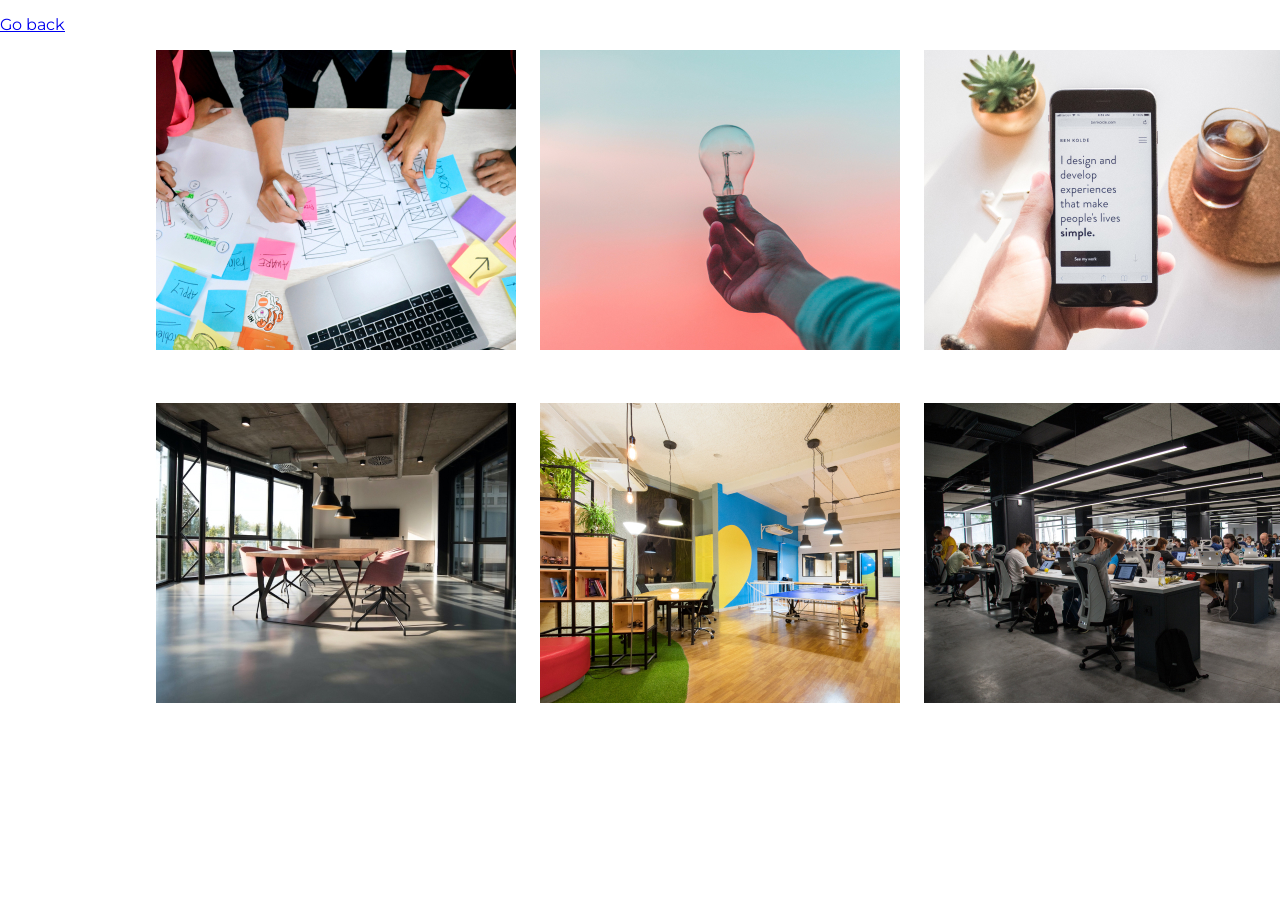
==== task-2.html @ 16f94108 "added changes" ====
<!DOCTYPE html>
<html lang="en">

<head>
    <meta charset="UTF-8" />
    <meta http-equiv="X-UA-Compatible" content="IE=edge" />
    <meta name="viewport" content="width=device-width, initial-scale=1.0" />
    <title>Task 2</title>
    <link rel="stylesheet" href="https://cdnjs.cloudflare.com/ajax/libs/modern-normalize/3.0.1/modern-normalize.min.css"
        integrity="sha512-q6WgHqiHlKyOqslT/lgBgodhd03Wp4BEqKeW6nNtlOY4quzyG3VoQKFrieaCeSnuVseNKRGpGeDU3qPmabCANg=="
        crossorigin="anonymous" referrerpolicy="no-referrer" />

    <link rel="preconnect" href="https://fonts.googleapis.com" />
    <link rel="preconnect" href="https://fonts.gstatic.com" crossorigin />
    <link href="https://fonts.googleapis.com/css2?family=Montserrat&display=swap" rel="stylesheet" />
    <link rel="stylesheet" href="./css/task-2.css" />
</head>

<body>
    <p><a href="./index.html">Go back</a></p>
    <div class="container">
        <ul class="gallery">
            <li class="list-img">
                <img src="./images/img-1.jpg" alt="" width: 360px; height: 300px; />
            </li>
            <li class="list-img">
                <img src="./images/img-2.jpg" alt="" width: 360px; height: 300px; />
            </li>
            <li class="list-img">
                <img src="./images/img-3.jpg" alt="" width: 360px; height: 300px; />
            </li>
            <l class="list-img">
                <img src="./images/img-4.jpg" alt="" width: 360px; height: 300px; />
            </l>
            <li class="list-img">
                <img src="./images/img-5.jpg" alt="" width: 360px; height: 300px; />
            </li>
            <li class="list-img">
                <img src="./images/img-6.jpg" alt="" width: 360px; height: 300px; />
            </li>
        </ul>
    </div>

    <script src="./js/task-2.js" type="module"></script>
</body>

</html>
---- css/task-2.css ----
body {
    font-family: "Montserrat", sans-serif;
    color: #2e2f42;
    background-color: #fff;
}

ul,
ol {
    list-style-type: none;
    margin: 0;
    padding: 0;
}

.container {
    width: 1440px;
}

.gallery {
    display: flex;
    gap: 48px 24px;
    flex-wrap: wrap;
    padding-left: 156px;
    padding-right: 156px;
}

.list-img {
    width: calc((100% - 48px) / 3);
}
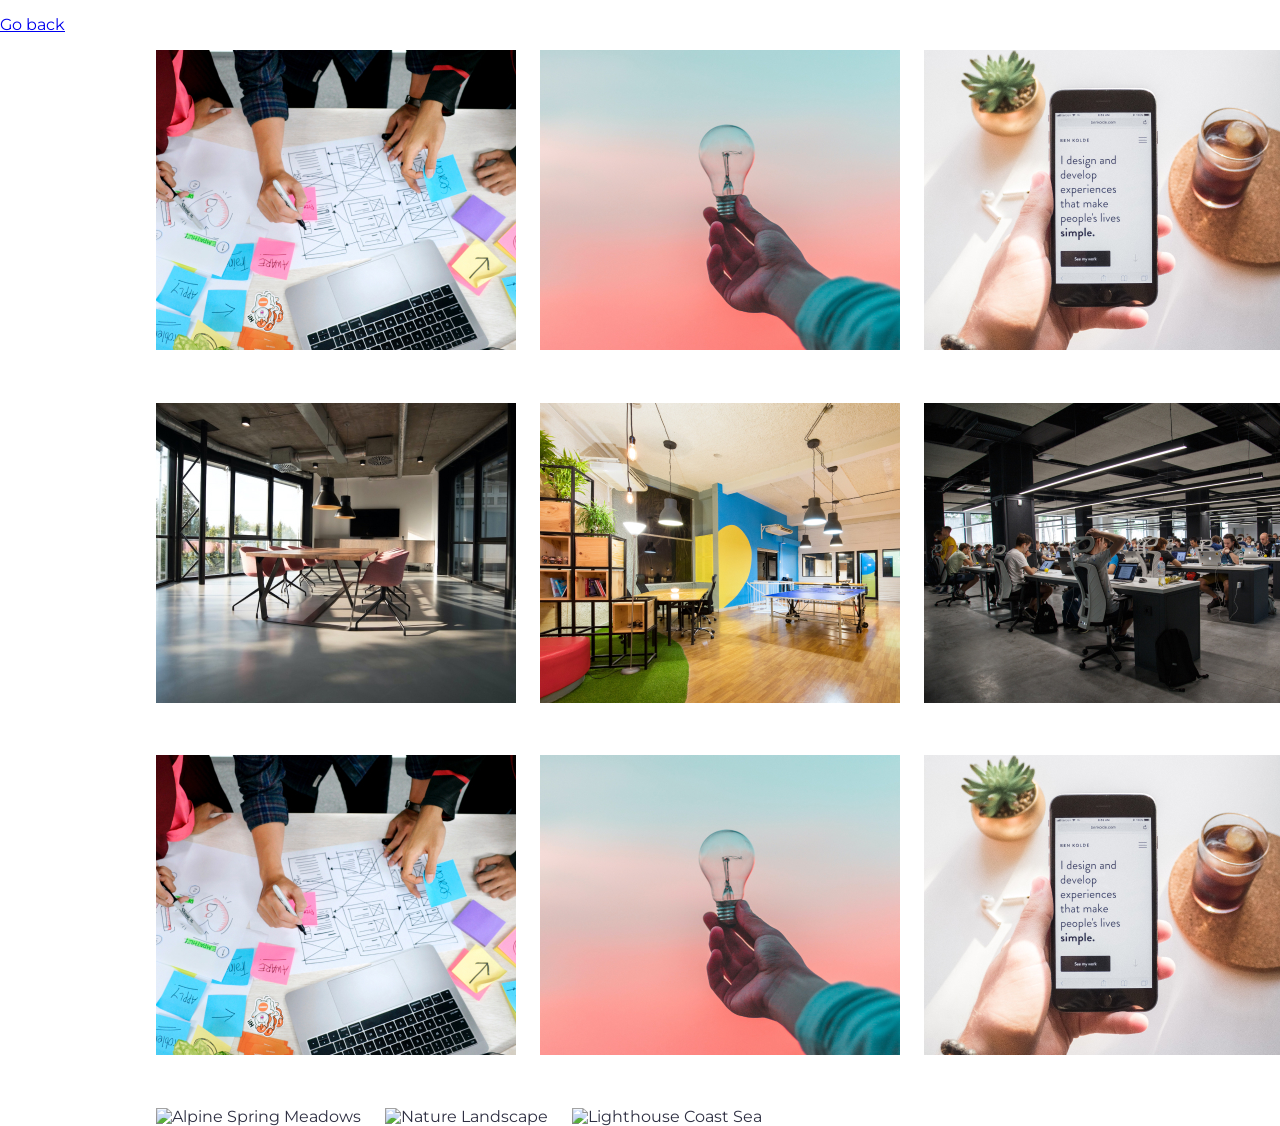
==== commit 9d40d8b8: "added changes" ====
--- a/task-2.html
+++ b/task-2.html
@@ -21,22 +21,22 @@
     <div class="container">
         <ul class="gallery">
             <li class="list-img">
-                <img src="./images/img-1.jpg" alt="" width: 360px; height: 300px; />
+                <img src="./images/img-1.jpg" alt="img-1" width: 360px; height: 300px; />
             </li>
             <li class="list-img">
-                <img src="./images/img-2.jpg" alt="" width: 360px; height: 300px; />
+                <img src="./images/img-2.jpg" alt="img-2" width: 360px; height: 300px; />
             </li>
             <li class="list-img">
-                <img src="./images/img-3.jpg" alt="" width: 360px; height: 300px; />
+                <img src="./images/img-3.jpg" alt="img-3" width: 360px; height: 300px; />
             </li>
             <l class="list-img">
-                <img src="./images/img-4.jpg" alt="" width: 360px; height: 300px; />
+                <img src="./images/img-4.jpg" alt="img-4" width: 360px; height: 300px; />
             </l>
             <li class="list-img">
-                <img src="./images/img-5.jpg" alt="" width: 360px; height: 300px; />
+                <img src="./images/img-5.jpg" alt="img-5" width: 360px; height: 300px; />
             </li>
             <li class="list-img">
-                <img src="./images/img-6.jpg" alt="" width: 360px; height: 300px; />
+                <img src="./images/img-6.jpg" alt="img-6" width: 360px; height: 300px; />
             </li>
         </ul>
     </div>
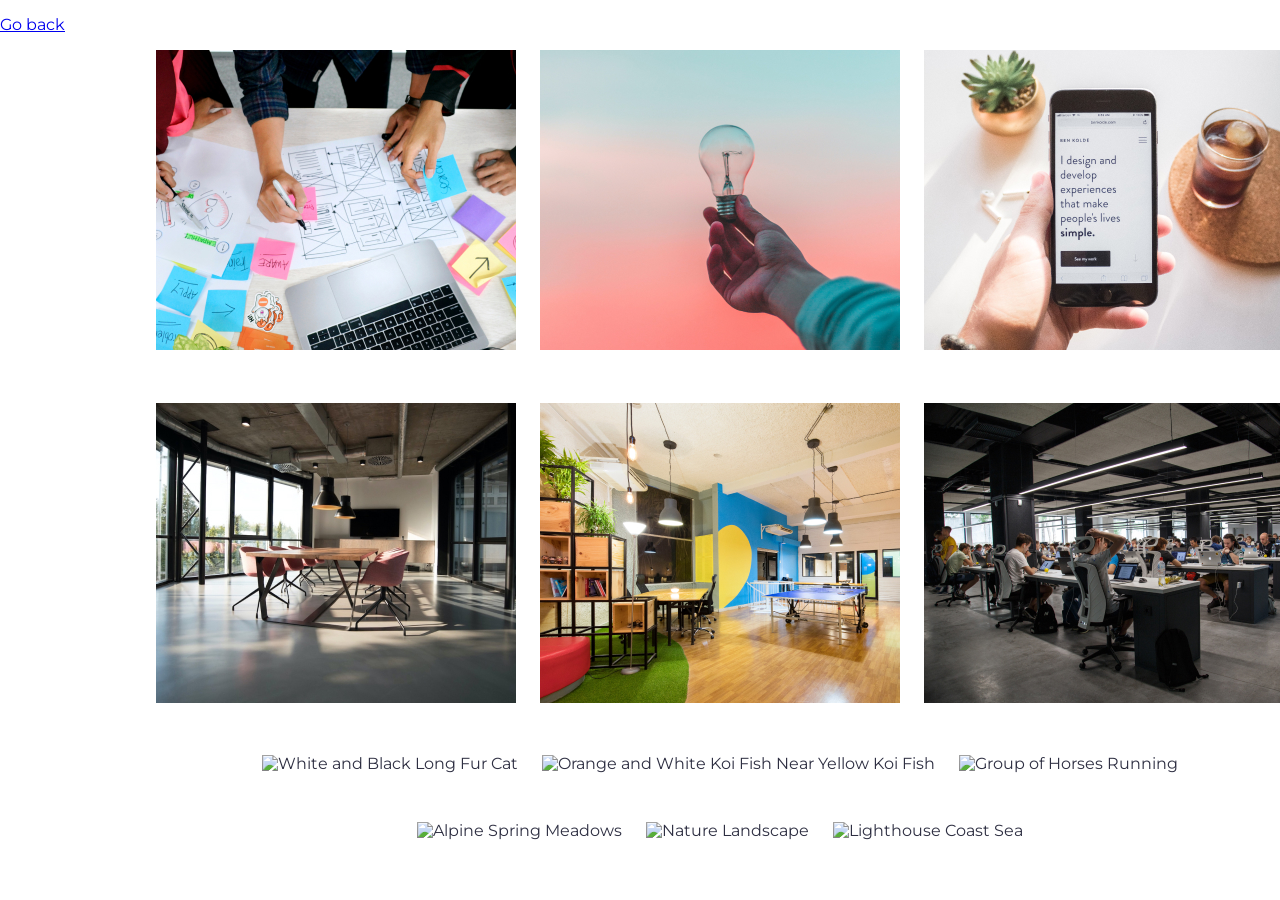
==== commit d4984b07: "added changes" ====
--- a/task-2.html
+++ b/task-2.html
@@ -20,26 +20,27 @@
     <p><a href="./index.html">Go back</a></p>
     <div class="container">
         <ul class="gallery">
-            <li class="list-img">
-                <img src="./images/img-1.jpg" alt="img-1" width: 360px; height: 300px; />
+            <li class="list-imges">
+                <img src="./images/img-1.jpg" alt="" width="360" class="list-imges" />
             </li>
             <li class="list-img">
-                <img src="./images/img-2.jpg" alt="img-2" width: 360px; height: 300px; />
+                <img src="./images/img-2.jpg" alt="" width="360" class="list-imges" />
             </li>
             <li class="list-img">
-                <img src="./images/img-3.jpg" alt="img-3" width: 360px; height: 300px; />
+                <img src="./images/img-3.jpg" alt="" width="360" class="list-imges" />
             </li>
             <l class="list-img">
-                <img src="./images/img-4.jpg" alt="img-4" width: 360px; height: 300px; />
+                <img src="./images/img-4.jpg" alt="" width="360" class="list-imges" />
             </l>
             <li class="list-img">
-                <img src="./images/img-5.jpg" alt="img-5" width: 360px; height: 300px; />
+                <img src="./images/img-5.jpg" alt="" width="360" class="list-imges" />
             </li>
             <li class="list-img">
-                <img src="./images/img-6.jpg" alt="img-6" width: 360px; height: 300px; />
+                <img src="./images/img-6.jpg" alt="" width="360" class="list-imges" />
             </li>
         </ul>
     </div>
+
 
     <script src="./js/task-2.js" type="module"></script>
 </body>
--- a/css/task-2.css
+++ b/css/task-2.css
@@ -13,16 +13,24 @@
 
 .container {
     width: 1440px;
+    padding-left: 156px;
+    padding-right: 156px;
 }
 
 .gallery {
     display: flex;
     gap: 48px 24px;
     flex-wrap: wrap;
-    padding-left: 156px;
-    padding-right: 156px;
+    justify-content: center;
+}
+
+.list-imges {
+    width: 360px;
+    height: 300px;
+    object-fit: cover;
 }
 
 .list-img {
     width: calc((100% - 48px) / 3);
+    box-sizing: border-box;
 }
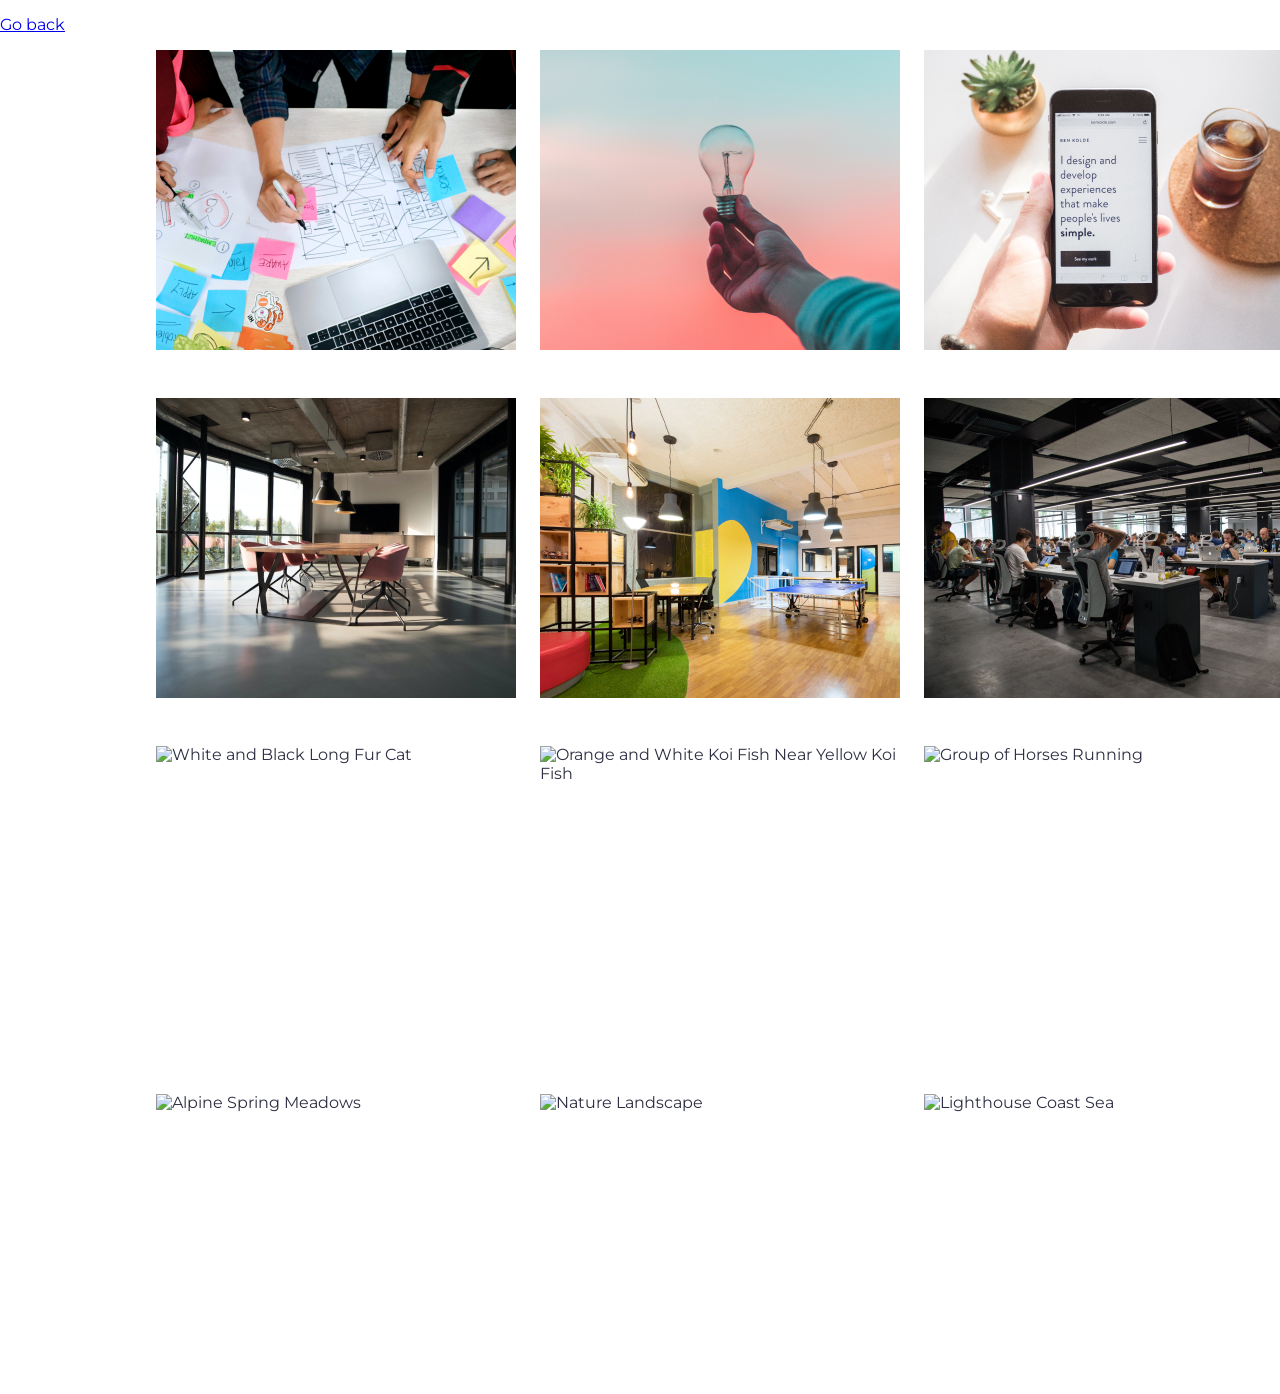
==== commit 45e7521c: "added changes" ====
--- a/task-2.html
+++ b/task-2.html
@@ -19,28 +19,8 @@
 <body>
     <p><a href="./index.html">Go back</a></p>
     <div class="container">
-        <ul class="gallery">
-            <li class="list-imges">
-                <img src="./images/img-1.jpg" alt="" width="360" class="list-imges" />
-            </li>
-            <li class="list-img">
-                <img src="./images/img-2.jpg" alt="" width="360" class="list-imges" />
-            </li>
-            <li class="list-img">
-                <img src="./images/img-3.jpg" alt="" width="360" class="list-imges" />
-            </li>
-            <l class="list-img">
-                <img src="./images/img-4.jpg" alt="" width="360" class="list-imges" />
-            </l>
-            <li class="list-img">
-                <img src="./images/img-5.jpg" alt="" width="360" class="list-imges" />
-            </li>
-            <li class="list-img">
-                <img src="./images/img-6.jpg" alt="" width="360" class="list-imges" />
-            </li>
-        </ul>
+        <ul class="gallery"></ul>
     </div>
-
 
     <script src="./js/task-2.js" type="module"></script>
 </body>
--- a/css/task-2.css
+++ b/css/task-2.css
@@ -24,13 +24,10 @@
     justify-content: center;
 }
 
-.list-imges {
+.list-img {
+    width: calc((100% - 48px) / 3);
+    box-sizing: border-box;
     width: 360px;
     height: 300px;
     object-fit: cover;
-}
-
-.list-img {
-    width: calc((100% - 48px) / 3);
-    box-sizing: border-box;
 }
